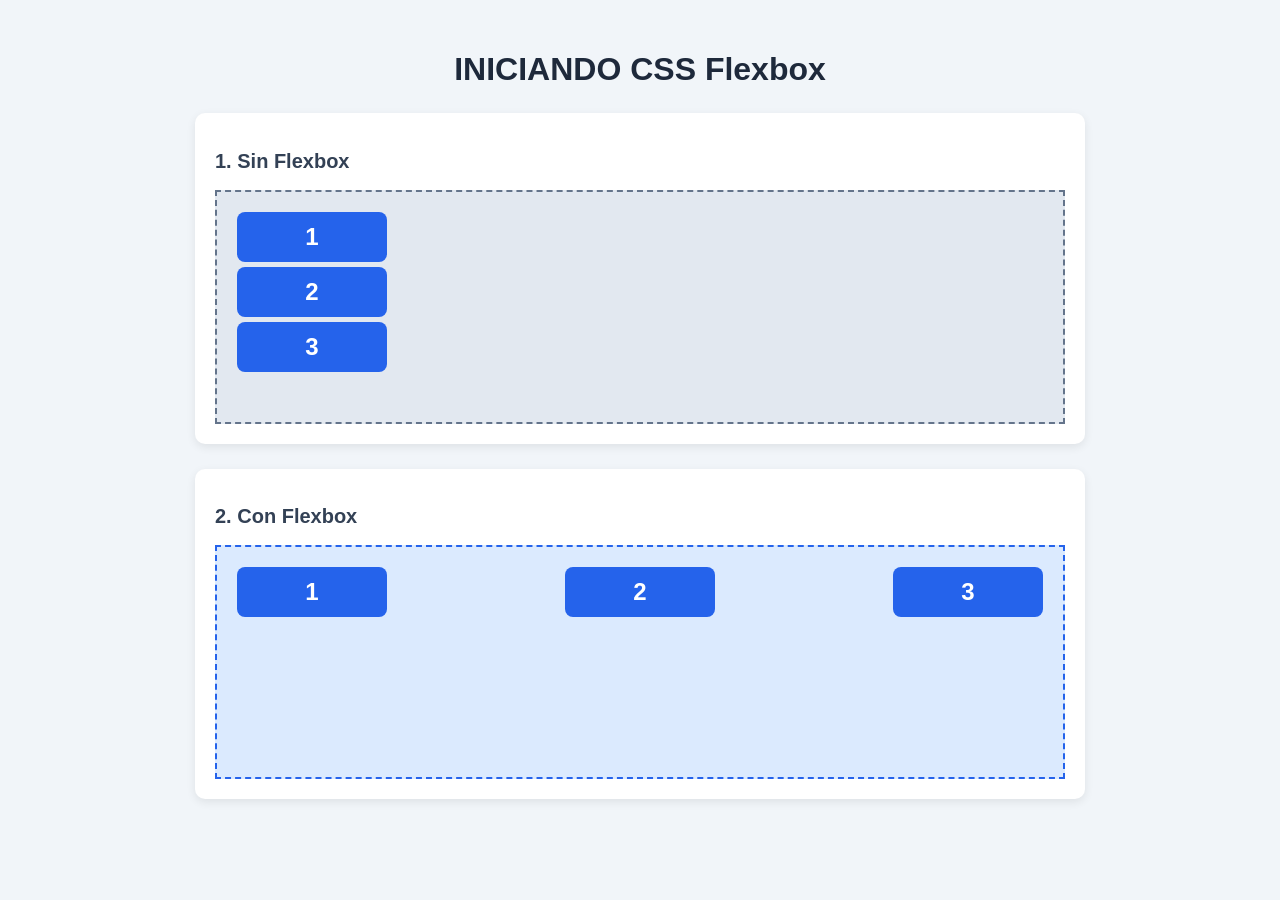
==== flex_con_o_sin/index_1.html @ c7c109af "Subo catálogo completo con imágenes" ====
<!-- Autor: Noe -->
<!DOCTYPE html>
<html lang="es">
<head>
    <meta charset="UTF-8">
    <meta name="viewport" content="width=device-width, initial-scale=1.0">
    <title>Demostración de Flexbox</title>
    <link rel="stylesheet" href="styles.css">
</head>

<body>

    <h1>INICIANDO CSS Flexbox</h1>

    <!-- EJEMPLO 1 -->
    <div class="contenedor-ejemplo">

        <h2>1. Sin Flexbox</h2>

        <div class="contenedor-normal">
            <div class="caja">1</div>
            <div class="caja">2</div>
            <div class="caja">3</div>
        </div>

    </div>

    <!-- EJEMPLO 2 -->
    <div class="contenedor-ejemplo">

        <h2>2. Con Flexbox</h2>

        <div class="contenedor-flex">
            <div class="caja">1</div>
            <div class="caja">2</div>
            <div class="caja">3</div>
        </div>

    </div>

</body>
</html>
---- flex_con_o_sin/styles.css ----
body {
    font-family: Arial, sans-serif;
    background-color: #f1f5f9;
    margin: 0;
    padding: 30px;
}

h1 {
    text-align: center;
    color: #1e293b;
}

h2 {
    color: #334155;
    font-size: 20px;
}

.contenedor-ejemplo {
    background-color: white;
    padding: 20px;
    margin: 25px auto;
    max-width: 850px;
    border-radius: 10px;
    box-shadow: 0 3px 10px #00000015;
}

/* Estilos de las cajas */
.caja {
    width: 150px;
    height: 50px;
    background-color: #2563eb;
    color: white;
    font-size: 24px;
    font-weight: bold;
    display: flex;
    justify-content: center;
    align-items: center;
    border-radius: 8px;
    margin: 5px;
}

/* EJEMPLO 1: SIN FLEXBOX */
.contenedor-normal {
    background-color: #e2e8f0;
    height: 200px;
    padding: 15px;
    border: 2px dashed #64748b;
}

/* EJEMPLO 2: CON FLEXBOX */
.contenedor-flex {
    display: flex;
    justify-content: space-between;
    background-color: #dbeafe;
    height: 200px;
    padding: 15px;
    border: 2px dashed #2563eb;
}
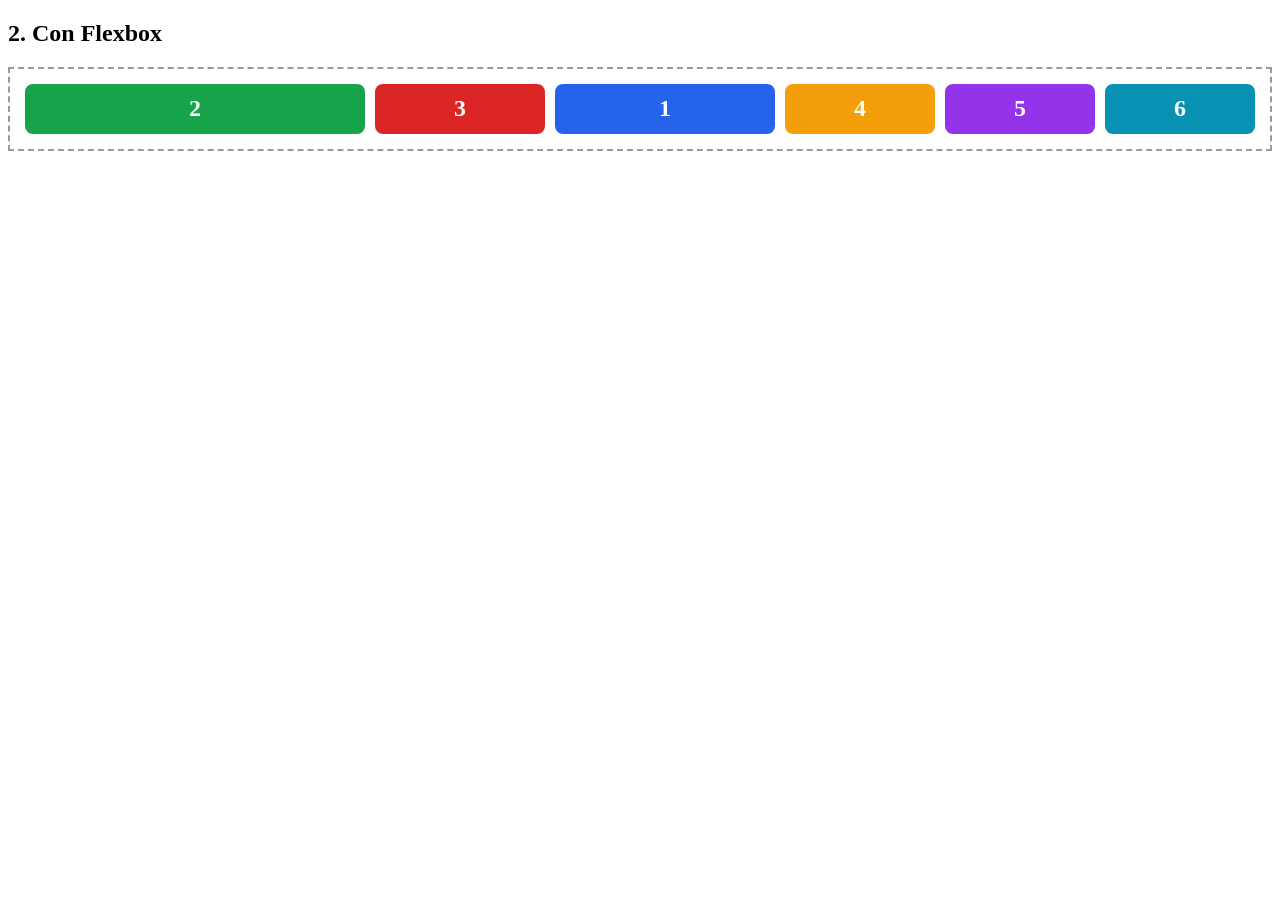
==== commit 13b69ea9: "Actualizo estilos de Flexbox" ====
--- a/flex_con_o_sin/index_1.html
+++ b/flex_con_o_sin/index_1.html
@@ -10,30 +10,20 @@
 
 <body>
 
-    <h1>INICIANDO CSS Flexbox</h1>
-
-    <!-- EJEMPLO 1 -->
-    <div class="contenedor-ejemplo">
-
-        <h2>1. Sin Flexbox</h2>
-
-        <div class="contenedor-normal">
-            <div class="caja">1</div>
-            <div class="caja">2</div>
-            <div class="caja">3</div>
-        </div>
-
-    </div>
-
+  
     <!-- EJEMPLO 2 -->
     <div class="contenedor-ejemplo">
 
         <h2>2. Con Flexbox</h2>
 
         <div class="contenedor-flex">
-            <div class="caja">1</div>
-            <div class="caja">2</div>
-            <div class="caja">3</div>
+            <div class="caja1">1</div>
+            <div class="caja2">2</div>
+            <div class="caja3">3</div>
+            <div class="caja4">4</div>
+            <div class="caja5">5</div>
+            <div class="caja6">6</div>
+
         </div>
 
     </div>
--- a/flex_con_o_sin/styles.css
+++ b/flex_con_o_sin/styles.css
@@ -1,31 +1,24 @@
-body {
-    font-family: Arial, sans-serif;
-    background-color: #f1f5f9;
-    margin: 0;
-    padding: 30px;
+ontenedor-ejemplo {
+    margin-bottom: 30px;
 }
 
-h1 {
-    text-align: center;
-    color: #1e293b;
+/* Ejemplo 1: sin Flexbox */
+.contenedor-normal {
+    border: 2px dashed #999;
+    padding: 10px;
 }
 
-h2 {
-    color: #334155;
-    font-size: 20px;
-}
-
-.contenedor-ejemplo {
-    background-color: white;
-    padding: 20px;
-    margin: 25px auto;
-    max-width: 850px;
-    border-radius: 10px;
-    box-shadow: 0 3px 10px #00000015;
+/* Ejemplo 2: con Flexbox */
+.contenedor-flex {
+    display: flex;
+    justify-content: space-around;
+    align-items: center;
+    border: 2px dashed #999;
+    padding: 10px;
 }
 
 /* Estilos de las cajas */
-.caja {
+.caja1 {
     width: 150px;
     height: 50px;
     background-color: #2563eb;
@@ -37,22 +30,90 @@
     align-items: center;
     border-radius: 8px;
     margin: 5px;
+
+    flex-grow: 1;        
+    flex-shrink: 1;      
+    flex-basis: 200px;   
+    order: 3;            
 }
 
-/* EJEMPLO 1: SIN FLEXBOX */
-.contenedor-normal {
-    background-color: #e2e8f0;
-    height: 200px;
-    padding: 15px;
-    border: 2px dashed #64748b;
+.caja2 {
+    width: 150px;
+    height: 50px;
+    background-color: #16a34a;
+    color: white;
+    font-size: 24px;
+    font-weight: bold;
+    display: flex;
+    justify-content: center;
+    align-items: center;
+    border-radius: 8px;
+    margin: 5px;
+
+    flex-grow: 2;        
+    flex-shrink: 0;     
+    flex-basis: 300px;
+    order: 1;            
 }
 
-/* EJEMPLO 2: CON FLEXBOX */
-.contenedor-flex {
+.caja3 {
+    width: 150px;
+    height: 50px;
+    background-color: #dc2626;
+    color: white;
+    font-size: 24px;
+    font-weight: bold;
     display: flex;
-    justify-content: space-between;
-    background-color: #dbeafe;
-    height: 200px;
-    padding: 15px;
-    border: 2px dashed #2563eb;
+    justify-content: center;
+    align-items: center;
+    border-radius: 8px;
+    margin: 5px;
+
+    flex-grow: 1;
+    order: 2;            
 }
+
+.caja4 {
+    width: 150px;
+    height: 50px;
+    background-color: #f59e0b;
+    color: white;
+    font-size: 24px;
+    font-weight: bold;
+    display: flex;
+    justify-content: center;
+    align-items: center;
+    border-radius: 8px;
+    margin: 5px;
+    order: 4;
+}
+
+.caja5 {
+    width: 150px;
+    height: 50px;
+    background-color: #9333ea;
+    color: white;
+    font-size: 24px;
+    font-weight: bold;
+    display: flex;
+    justify-content: center;
+    align-items: center;
+    border-radius: 8px;
+    margin: 5px;
+    order: 5;
+}
+
+.caja6 {
+    width: 150px;
+    height: 50px;
+    background-color: #0891b2;
+    color: white;
+    font-size: 24px;
+    font-weight: bold;
+    display: flex;
+    justify-content: center;
+    align-items: center;
+    border-radius: 8px;
+    margin: 5px;
+    order: 6;
+}
